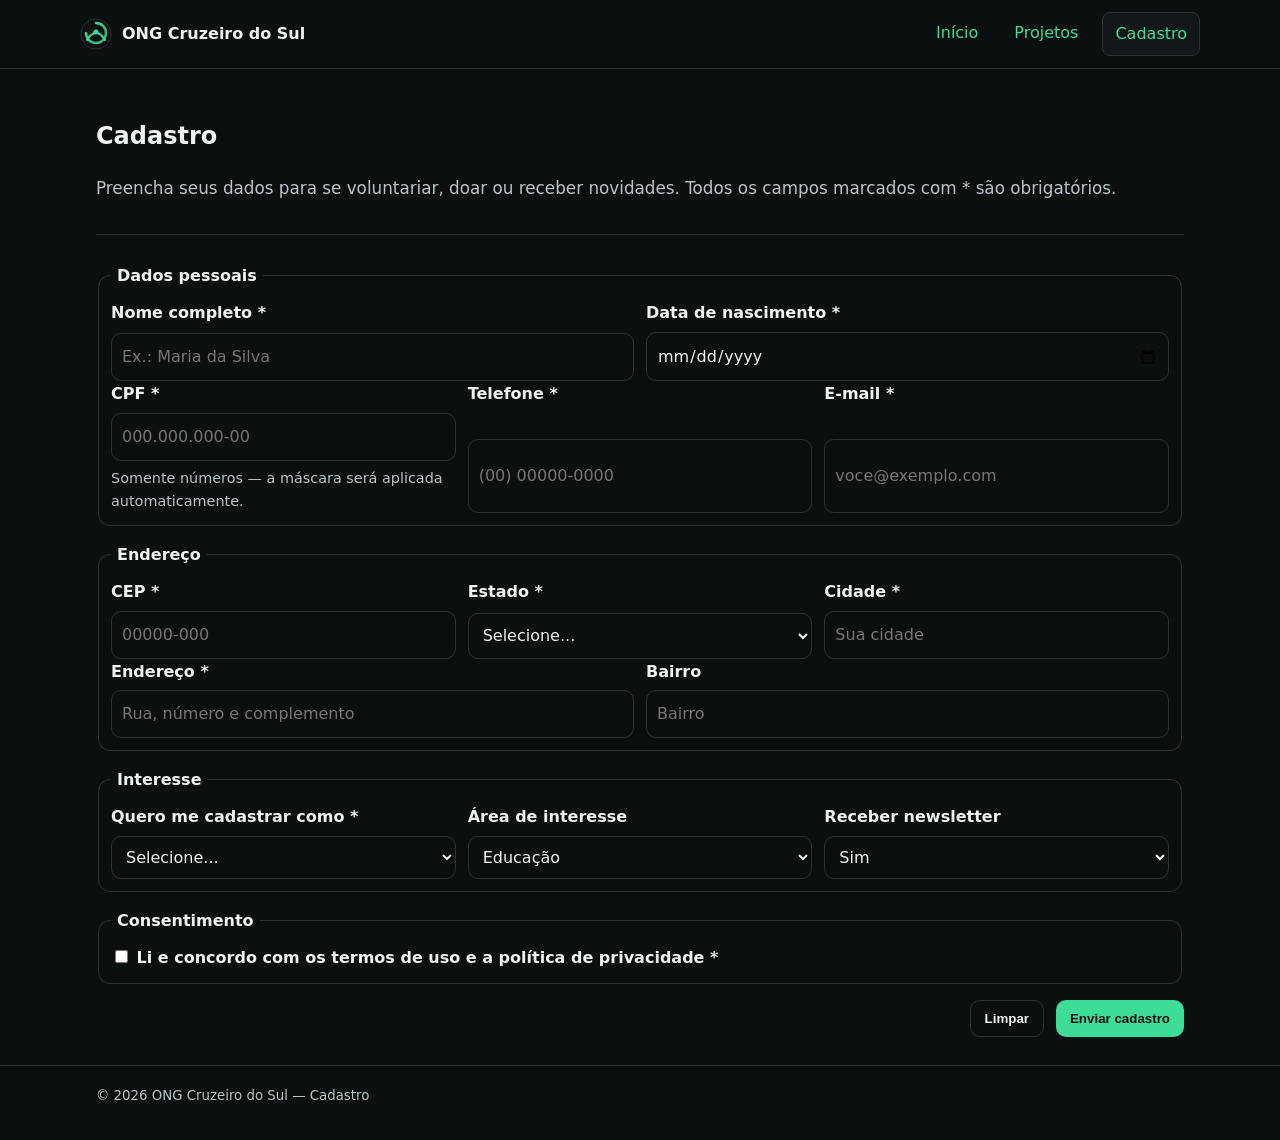
==== cadastro.html @ 3f8172d8 "atividade I estrutura da pagina da ong" ====
<!doctype html>
<html lang="pt-BR">
  <head>
    <meta charset="utf-8">
    <meta name="viewport" content="width=device-width, initial-scale=1">
    <title>Cadastro — Voluntários e Doadores | ONG Cruzeiro do Sul</title>
    <meta name="description" content="Cadastre-se como voluntário ou doador. Formulário com validação nativa e máscaras para CPF, telefone e CEP.">
    <meta property="og:title" content="Cadastro — Voluntários e Doadores | ONG Cruzeiro do Sul">
    <meta property="og:description" content="Participe do nosso impacto. Leva menos de 2 minutos.">
    <link rel="canonical" href="cadastro.html">
    <link rel="stylesheet" href="assets/css/style.css">
  </head>
  <body>
    <a class="skip-link" href="#conteudo">Pular para o conteúdo</a>
    <header>
      <div class="container nav" role="navigation" aria-label="Principal">
        <a class="brand" href="index.html">
          <img src="assets/images/logo.svg" width="32" height="32" alt="Logo da ONG">
          <span>ONG Cruzeiro do Sul</span>
        </a>
        <nav class="menu" aria-label="Navegação">
          <a href="index.html">Início</a>
          <a href="projetos.html">Projetos</a>
          <a href="cadastro.html" aria-current="page">Cadastro</a>
        </nav>
      </div>
    </header>

    <main id="conteudo" class="container" tabindex="-1">
      <section aria-labelledby="titulo">
        <h1 id="titulo">Cadastro</h1>
        <p class="lead">Preencha seus dados para se voluntariar, doar ou receber novidades. Todos os campos marcados com * são obrigatórios.</p>
      </section>

      <section aria-labelledby="formulario">
        <h2 id="formulario" class="sr-only">Formulário</h2>
        <form action="#" method="post" novalidate="false">
          <fieldset>
            <legend>Dados pessoais</legend>
            <div class="row cols-2">
              <div class="field">
                <label for="nome">Nome completo *</label>
                <input id="nome" name="nome" type="text" required autocomplete="name" placeholder="Ex.: Maria da Silva" minlength="3" />
              </div>
              <div class="field">
                <label for="nascimento">Data de nascimento *</label>
                <input id="nascimento" name="nascimento" type="date" required autocomplete="bday" />
              </div>
            </div>

            <div class="row cols-3">
              <div class="field">
                <label for="cpf">CPF *</label>
                <input id="cpf" name="cpf" type="text" inputmode="numeric" required placeholder="000.000.000-00"
                  pattern="^\d{3}\.\d{3}\.\d{3}-\d{2}$" title="Formato: 000.000.000-00" maxlength="14" />
                <small class="hint">Somente números — a máscara será aplicada automaticamente.</small>
              </div>
              <div class="field">
                <label for="telefone">Telefone *</label>
                <input id="telefone" name="telefone" type="tel" inputmode="tel" required placeholder="(00) 00000-0000"
                  pattern="^\(\d{2}\)\s?\d{4,5}-\d{4}$" title="Formato: (00) 00000-0000" maxlength="15" />
              </div>
              <div class="field">
                <label for="email">E-mail *</label>
                <input id="email" name="email" type="email" required autocomplete="email" placeholder="voce@exemplo.com" />
              </div>
            </div>
          </fieldset>

          <fieldset>
            <legend>Endereço</legend>
            <div class="row cols-3">
              <div class="field">
                <label for="cep">CEP *</label>
                <input id="cep" name="cep" type="text" inputmode="numeric" required placeholder="00000-000"
                  pattern="^\d{5}-\d{3}$" title="Formato: 00000-000" maxlength="9" autocomplete="postal-code" />
              </div>
              <div class="field">
                <label for="estado">Estado *</label>
                <select id="estado" name="estado" required autocomplete="address-level1">
                  <option value="" disabled selected>Selecione...</option>
                  <option>AC</option><option>AL</option><option>AP</option><option>AM</option><option>BA</option>
                  <option>CE</option><option>DF</option><option>ES</option><option>GO</option><option>MA</option>
                  <option>MT</option><option>MS</option><option>MG</option><option>PA</option><option>PB</option>
                  <option>PR</option><option>PE</option><option>PI</option><option>RJ</option><option>RN</option>
                  <option>RS</option><option>RO</option><option>RR</option><option>SC</option><option>SP</option>
                  <option>SE</option><option>TO</option>
                </select>
              </div>
              <div class="field">
                <label for="cidade">Cidade *</label>
                <input id="cidade" name="cidade" type="text" required autocomplete="address-level2" placeholder="Sua cidade" />
              </div>
            </div>

            <div class="row cols-2">
              <div class="field">
                <label for="endereco">Endereço *</label>
                <input id="endereco" name="endereco" type="text" required autocomplete="address-line1" placeholder="Rua, número e complemento" />
              </div>
              <div class="field">
                <label for="bairro">Bairro</label>
                <input id="bairro" name="bairro" type="text" autocomplete="address-line2" placeholder="Bairro" />
              </div>
            </div>
          </fieldset>

          <fieldset>
            <legend>Interesse</legend>
            <div class="row cols-3">
              <div class="field">
                <label for="papel">Quero me cadastrar como *</label>
                <select id="papel" name="papel" required>
                  <option value="" disabled selected>Selecione...</option>
                  <option value="voluntario">Voluntário</option>
                  <option value="doador">Doador</option>
                  <option value="ambos">Ambos</option>
                </select>
              </div>
              <div class="field">
                <label for="area">Área de interesse</label>
                <select id="area" name="area">
                  <option value="educacao">Educação</option>
                  <option value="saude">Saúde</option>
                  <option value="inovacao">Inovação</option>
                  <option value="comunicacao">Comunicação</option>
                </select>
              </div>
              <div class="field">
                <label for="newsletter">Receber newsletter</label>
                <select id="newsletter" name="newsletter">
                  <option value="sim">Sim</option>
                  <option value="nao">Não</option>
                </select>
              </div>
            </div>
          </fieldset>

          <fieldset>
            <legend>Consentimento</legend>
            <div class="field">
              <label>
                <input type="checkbox" name="termos" required /> Li e concordo com os termos de uso e a política de privacidade *
              </label>
            </div>
          </fieldset>

          <div class="actions">
            <button class="btn secondary" type="reset">Limpar</button>
            <button class="btn" type="submit">Enviar cadastro</button>
          </div>
        </form>
      </section>
    </main>

    <footer>
      <div class="container">
        <small>© <span id="ano"></span> ONG Cruzeiro do Sul — Cadastro</small>
      </div>
    </footer>

    <script src="assets/js/main.js" defer></script>
    <script>document.getElementById('ano').textContent = new Date().getFullYear();</script>
  </body>
  </html>
---- assets/css/style.css ----
/* Variáveis e reset acessível */
:root {
  --color-bg: #0b0f10;
  --color-surface: #12181a;
  --color-primary: #3ddc97;
  --color-primary-contrast: #0b0f10;
  --color-text: #eef2f3;
  --color-text-muted: #b7c3c7;
  --color-border: #2a3439;
  --focus-ring: 2px solid #3ddc97;
  --max-w: 1120px;
}

* { box-sizing: border-box; }
html { scroll-behavior: smooth; }
body {
  margin: 0;
  font-family: system-ui, -apple-system, Segoe UI, Roboto, Ubuntu, Cantarell, "Helvetica Neue", Arial, "Noto Sans", "Apple Color Emoji", "Segoe UI Emoji";
  background: var(--color-bg);
  color: var(--color-text);
  line-height: 1.6;
}

img, svg { max-width: 100%; height: auto; }
a { color: var(--color-primary); text-decoration: none; }
a:hover { text-decoration: underline; }

/* Acessibilidade: foco visível */
:focus { outline: none; }
:focus-visible { outline: var(--focus-ring); outline-offset: 2px; }

/* Layout base */
.container { max-width: var(--max-w); margin: 0 auto; padding: 0 16px; }
.sr-only { position: absolute; width: 1px; height: 1px; padding: 0; margin: -1px; overflow: hidden; clip: rect(0,0,0,0); white-space: nowrap; border: 0; }
.skip-link { position: absolute; left: -9999px; top: 0; background: var(--color-primary); color: var(--color-primary-contrast); padding: 8px 12px; border-radius: 6px; }
.skip-link:focus { left: 16px; z-index: 1000; }

/* Cabeçalho e navegação */
header {
  position: sticky; top: 0; z-index: 10;
  background: rgba(11,15,16,0.8); backdrop-filter: blur(6px);
  border-bottom: 1px solid var(--color-border);
}
.nav { display: flex; align-items: center; justify-content: space-between; gap: 16px; padding: 12px 0; }
.brand { display: flex; align-items: center; gap: 10px; color: var(--color-text); font-weight: 700; }
.brand svg { width: 32px; height: 32px; }
.menu { display: flex; gap: 12px; }
.menu a { padding: 8px 12px; border-radius: 8px; }
.menu a[aria-current="page"] { background: var(--color-surface); border: 1px solid var(--color-border); }

/* Hero */
.hero { background: radial-gradient(1200px 500px at 20% -10%, rgba(61,220,151,0.18), transparent),
                   radial-gradient(1000px 400px at 80% -20%, rgba(61,220,151,0.12), transparent); }
.hero-inner { display: grid; grid-template-columns: 1fr; gap: 24px; padding: 32px 0 24px; align-items: center; }
.hero h1 { font-size: clamp(1.8rem, 3vw, 2.4rem); line-height: 1.2; margin: 0; }
.lead { color: var(--color-text-muted); font-size: 1.05rem; }
.cta { display: inline-flex; gap: 10px; margin-top: 12px; }
.btn { display: inline-block; background: var(--color-primary); color: var(--color-primary-contrast); padding: 10px 14px; border-radius: 10px; font-weight: 700; border: 0; }
.btn.secondary { background: transparent; color: var(--color-text); border: 1px solid var(--color-border); }

/* Seções genéricas */
section { padding: 28px 0; border-top: 1px solid var(--color-border); }
section:first-of-type { border-top: 0; }
section h2 { font-size: 1.4rem; margin: 0 0 8px; }
section p { margin: 0.25rem 0; }

/* Cards de projetos */
.grid { display: grid; gap: 16px; grid-template-columns: repeat(1, 1fr); }
.card { background: var(--color-surface); border: 1px solid var(--color-border); border-radius: 12px; overflow: hidden; display: flex; flex-direction: column; }
.card-body { padding: 14px; display: grid; gap: 8px; }
.badge { display: inline-block; background: rgba(61,220,151,0.15); color: var(--color-primary); padding: 2px 8px; border-radius: 999px; font-size: 0.85rem; }

/* Formulário */
form { display: grid; gap: 16px; }
fieldset { border: 1px solid var(--color-border); border-radius: 12px; padding: 12px; }
legend { padding: 0 6px; font-weight: 700; }
.field { display: grid; gap: 6px; }
.row { display: grid; gap: 12px; grid-template-columns: 1fr; }
label { color: var(--color-text); font-weight: 600; }
input, select, textarea { background: var(--color-bg); color: var(--color-text); border: 1px solid var(--color-border); border-radius: 10px; padding: 10px; font: inherit; }
input:focus, select:focus, textarea:focus { border-color: var(--color-primary); box-shadow: 0 0 0 3px rgba(61,220,151,0.15); }
.hint { color: var(--color-text-muted); font-size: 0.9rem; }
.actions { display: flex; gap: 12px; justify-content: flex-end; }

/* Rodapé */
footer { border-top: 1px solid var(--color-border); padding: 16px 0 32px; color: var(--color-text-muted); }

/* Responsividade */
@media (min-width: 720px) {
  .hero-inner { grid-template-columns: 1.1fr 0.9fr; }
  .grid { grid-template-columns: repeat(2, 1fr); }
  .row.cols-2 { grid-template-columns: repeat(2, 1fr); }
  .row.cols-3 { grid-template-columns: repeat(3, 1fr); }
}

@media (min-width: 1024px) {
  .grid { grid-template-columns: repeat(3, 1fr); }
}

/* Preferências do usuário */
@media (prefers-reduced-motion: reduce) {
  html { scroll-behavior: auto; }
}
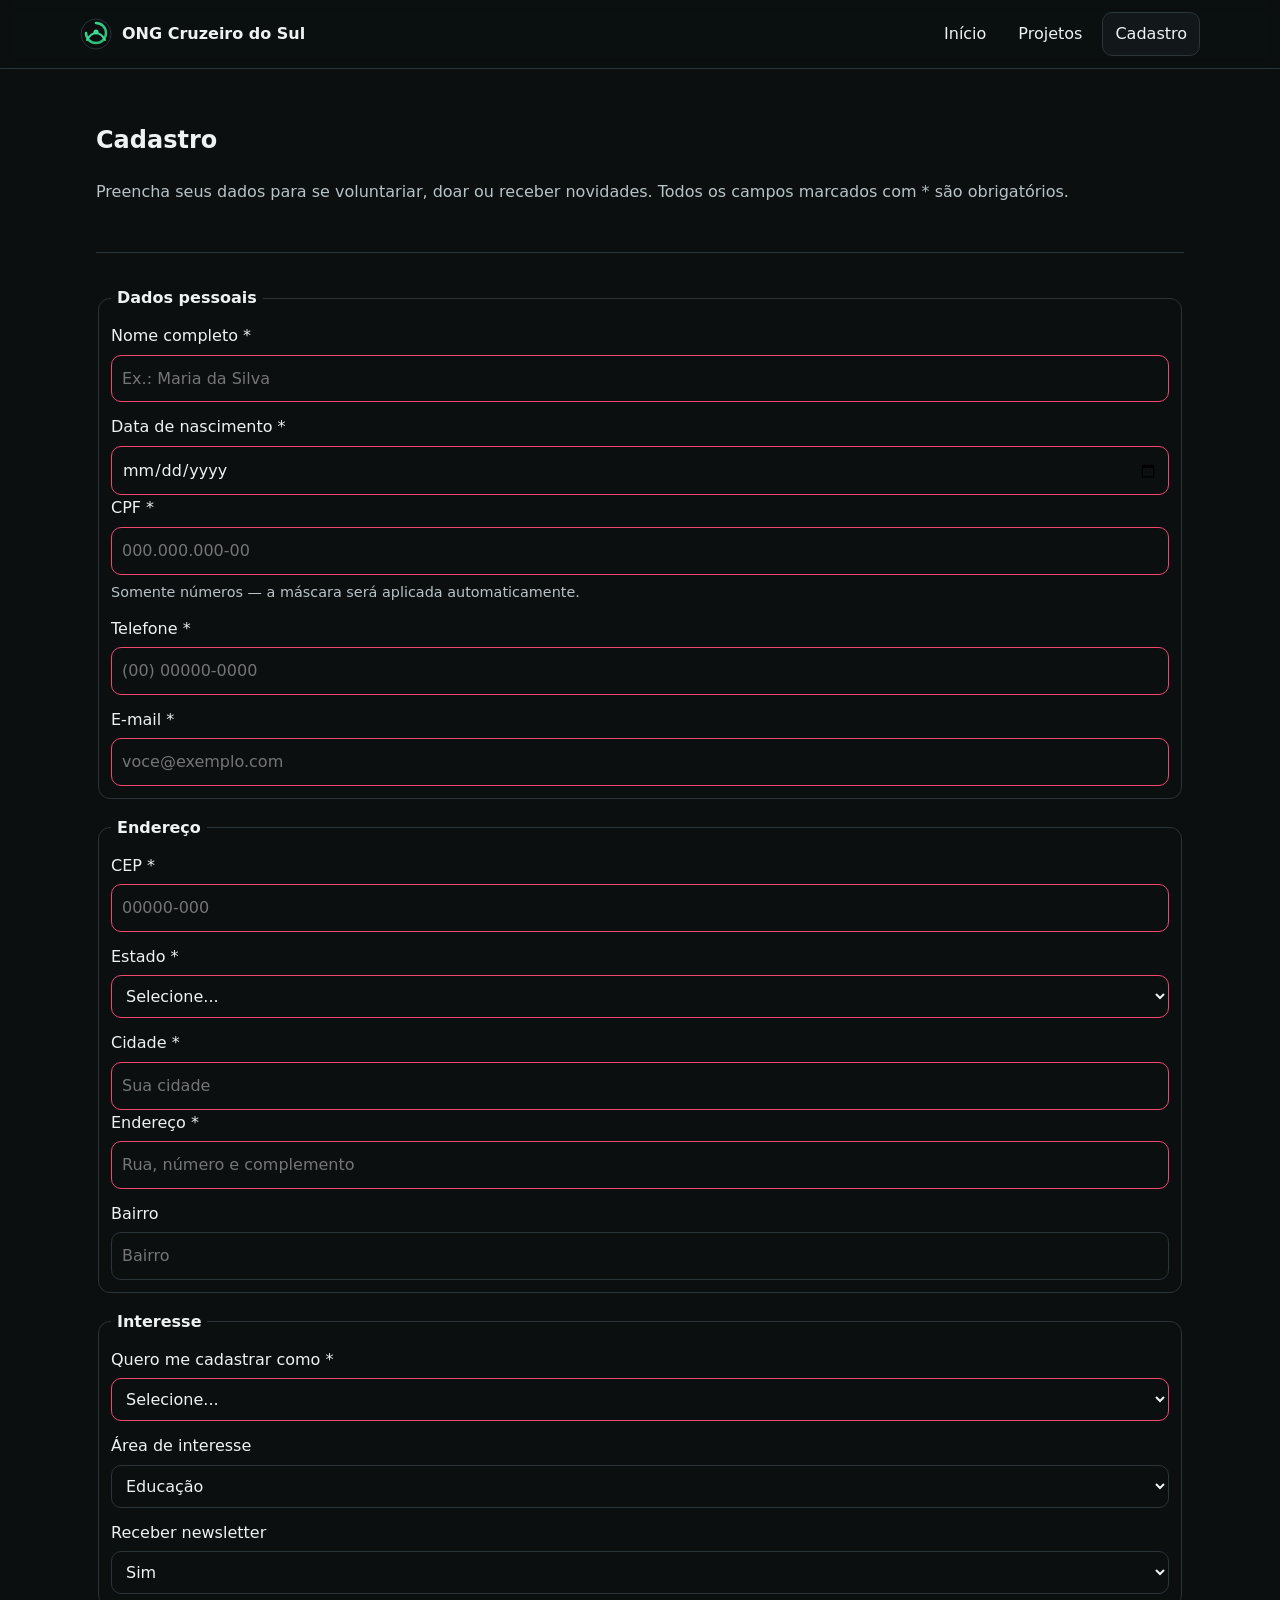
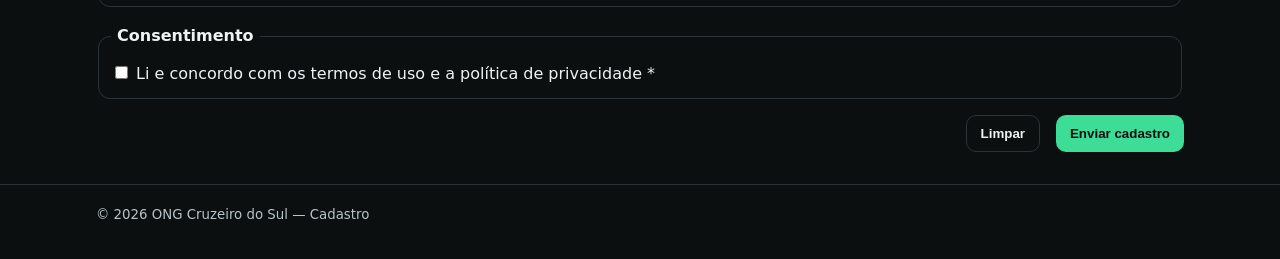
==== commit fa9ee3d4: "Implementa menu responsivo com botão hamburger e submenu para projetos; adiciona seção de feedback e" ====
--- a/cadastro.html
+++ b/cadastro.html
@@ -18,11 +18,24 @@
           <img src="assets/images/logo.svg" width="32" height="32" alt="Logo da ONG">
           <span>ONG Cruzeiro do Sul</span>
         </a>
+        <button class="hamburger" aria-controls="menu-mobile" aria-expanded="false" aria-label="Abrir menu">☰ Menu</button>
         <nav class="menu" aria-label="Navegação">
           <a href="index.html">Início</a>
-          <a href="projetos.html">Projetos</a>
+          <div class="menu-item">
+            <a href="projetos.html" aria-haspopup="true" aria-expanded="false">Projetos</a>
+            <div class="submenu" role="menu" aria-label="Submenu Projetos">
+              <a href="projetos.html#lista-projetos" role="menuitem">Destaques</a>
+              <a href="#" role="menuitem">Doações</a>
+              <a href="#" role="menuitem">Voluntariado</a>
+            </div>
+          </div>
           <a href="cadastro.html" aria-current="page">Cadastro</a>
         </nav>
+      </div>
+      <div id="menu-mobile" class="container mobile-menu" hidden>
+        <a href="index.html">Início</a>
+        <a href="projetos.html">Projetos</a>
+        <a href="cadastro.html" aria-current="page">Cadastro</a>
       </div>
     </header>
 
--- a/assets/css/style.css
+++ b/assets/css/style.css
@@ -1,16 +1,10 @@
-/* Variáveis e reset acessível */
-:root {
-  --color-bg: #0b0f10;
-  --color-surface: #12181a;
-  --color-primary: #3ddc97;
-  --color-primary-contrast: #0b0f10;
-  --color-text: #eef2f3;
-  --color-text-muted: #b7c3c7;
-  --color-border: #2a3439;
-  --focus-ring: 2px solid #3ddc97;
-  --max-w: 1120px;
-}
+/* Entrada única que consolida os módulos CSS do design system */
+@import url("./tokens.css");
+@import url("./utilities.css");
+@import url("./layout.css");
+@import url("./components.css");
 
+/* Reset mínimo e base */
 * { box-sizing: border-box; }
 html { scroll-behavior: smooth; }
 body {
@@ -20,86 +14,6 @@
   color: var(--color-text);
   line-height: 1.6;
 }
-
 img, svg { max-width: 100%; height: auto; }
 a { color: var(--color-primary); text-decoration: none; }
 a:hover { text-decoration: underline; }
-
-/* Acessibilidade: foco visível */
-:focus { outline: none; }
-:focus-visible { outline: var(--focus-ring); outline-offset: 2px; }
-
-/* Layout base */
-.container { max-width: var(--max-w); margin: 0 auto; padding: 0 16px; }
-.sr-only { position: absolute; width: 1px; height: 1px; padding: 0; margin: -1px; overflow: hidden; clip: rect(0,0,0,0); white-space: nowrap; border: 0; }
-.skip-link { position: absolute; left: -9999px; top: 0; background: var(--color-primary); color: var(--color-primary-contrast); padding: 8px 12px; border-radius: 6px; }
-.skip-link:focus { left: 16px; z-index: 1000; }
-
-/* Cabeçalho e navegação */
-header {
-  position: sticky; top: 0; z-index: 10;
-  background: rgba(11,15,16,0.8); backdrop-filter: blur(6px);
-  border-bottom: 1px solid var(--color-border);
-}
-.nav { display: flex; align-items: center; justify-content: space-between; gap: 16px; padding: 12px 0; }
-.brand { display: flex; align-items: center; gap: 10px; color: var(--color-text); font-weight: 700; }
-.brand svg { width: 32px; height: 32px; }
-.menu { display: flex; gap: 12px; }
-.menu a { padding: 8px 12px; border-radius: 8px; }
-.menu a[aria-current="page"] { background: var(--color-surface); border: 1px solid var(--color-border); }
-
-/* Hero */
-.hero { background: radial-gradient(1200px 500px at 20% -10%, rgba(61,220,151,0.18), transparent),
-                   radial-gradient(1000px 400px at 80% -20%, rgba(61,220,151,0.12), transparent); }
-.hero-inner { display: grid; grid-template-columns: 1fr; gap: 24px; padding: 32px 0 24px; align-items: center; }
-.hero h1 { font-size: clamp(1.8rem, 3vw, 2.4rem); line-height: 1.2; margin: 0; }
-.lead { color: var(--color-text-muted); font-size: 1.05rem; }
-.cta { display: inline-flex; gap: 10px; margin-top: 12px; }
-.btn { display: inline-block; background: var(--color-primary); color: var(--color-primary-contrast); padding: 10px 14px; border-radius: 10px; font-weight: 700; border: 0; }
-.btn.secondary { background: transparent; color: var(--color-text); border: 1px solid var(--color-border); }
-
-/* Seções genéricas */
-section { padding: 28px 0; border-top: 1px solid var(--color-border); }
-section:first-of-type { border-top: 0; }
-section h2 { font-size: 1.4rem; margin: 0 0 8px; }
-section p { margin: 0.25rem 0; }
-
-/* Cards de projetos */
-.grid { display: grid; gap: 16px; grid-template-columns: repeat(1, 1fr); }
-.card { background: var(--color-surface); border: 1px solid var(--color-border); border-radius: 12px; overflow: hidden; display: flex; flex-direction: column; }
-.card-body { padding: 14px; display: grid; gap: 8px; }
-.badge { display: inline-block; background: rgba(61,220,151,0.15); color: var(--color-primary); padding: 2px 8px; border-radius: 999px; font-size: 0.85rem; }
-
-/* Formulário */
-form { display: grid; gap: 16px; }
-fieldset { border: 1px solid var(--color-border); border-radius: 12px; padding: 12px; }
-legend { padding: 0 6px; font-weight: 700; }
-.field { display: grid; gap: 6px; }
-.row { display: grid; gap: 12px; grid-template-columns: 1fr; }
-label { color: var(--color-text); font-weight: 600; }
-input, select, textarea { background: var(--color-bg); color: var(--color-text); border: 1px solid var(--color-border); border-radius: 10px; padding: 10px; font: inherit; }
-input:focus, select:focus, textarea:focus { border-color: var(--color-primary); box-shadow: 0 0 0 3px rgba(61,220,151,0.15); }
-.hint { color: var(--color-text-muted); font-size: 0.9rem; }
-.actions { display: flex; gap: 12px; justify-content: flex-end; }
-
-/* Rodapé */
-footer { border-top: 1px solid var(--color-border); padding: 16px 0 32px; color: var(--color-text-muted); }
-
-/* Responsividade */
-@media (min-width: 720px) {
-  .hero-inner { grid-template-columns: 1.1fr 0.9fr; }
-  .grid { grid-template-columns: repeat(2, 1fr); }
-  .row.cols-2 { grid-template-columns: repeat(2, 1fr); }
-  .row.cols-3 { grid-template-columns: repeat(3, 1fr); }
-}
-
-@media (min-width: 1024px) {
-  .grid { grid-template-columns: repeat(3, 1fr); }
-}
-
-/* Preferências do usuário */
-@media (prefers-reduced-motion: reduce) {
-  html { scroll-behavior: auto; }
-}
-
-
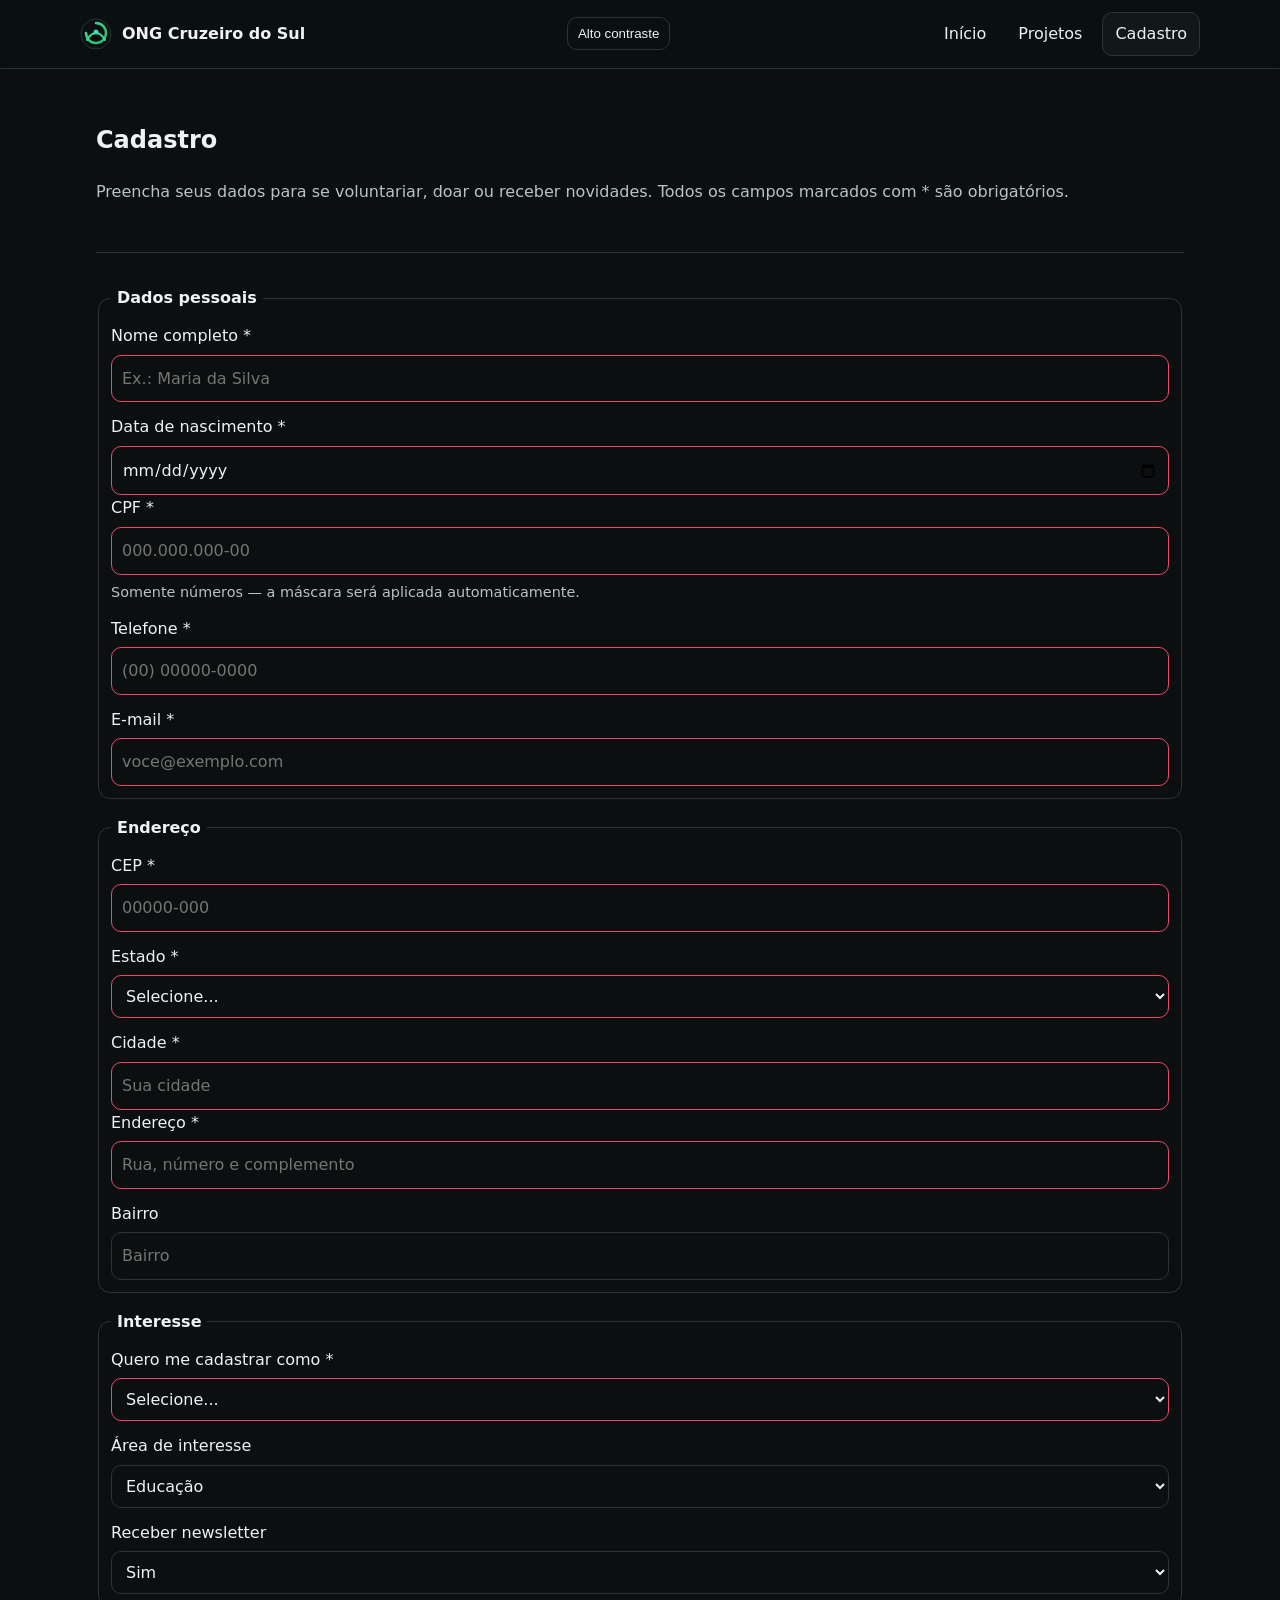
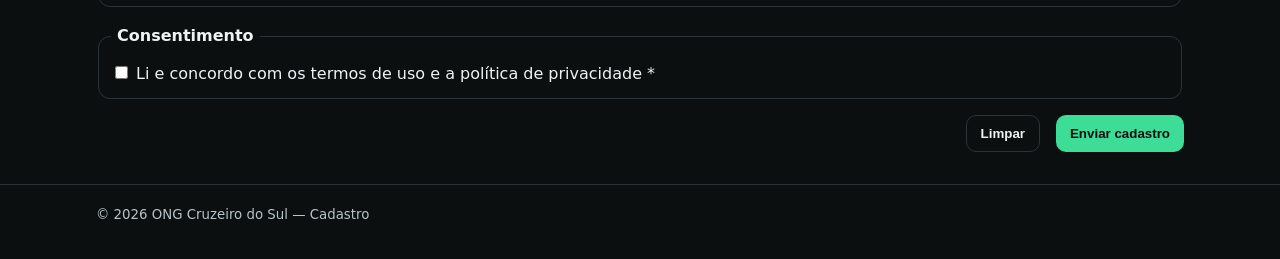
==== commit b1170e90: "Adiciona botão de alto contraste no cabeçalho para melhorar a acessibilidade; implementa funcionalid" ====
--- a/cadastro.html
+++ b/cadastro.html
@@ -19,6 +19,7 @@
           <span>ONG Cruzeiro do Sul</span>
         </a>
         <button class="hamburger" aria-controls="menu-mobile" aria-expanded="false" aria-label="Abrir menu">☰ Menu</button>
+        <button class="contrast-toggle" type="button" aria-pressed="false" aria-label="Ativar alto contraste">Alto contraste</button>
         <nav class="menu" aria-label="Navegação">
           <a href="index.html">Início</a>
           <div class="menu-item">
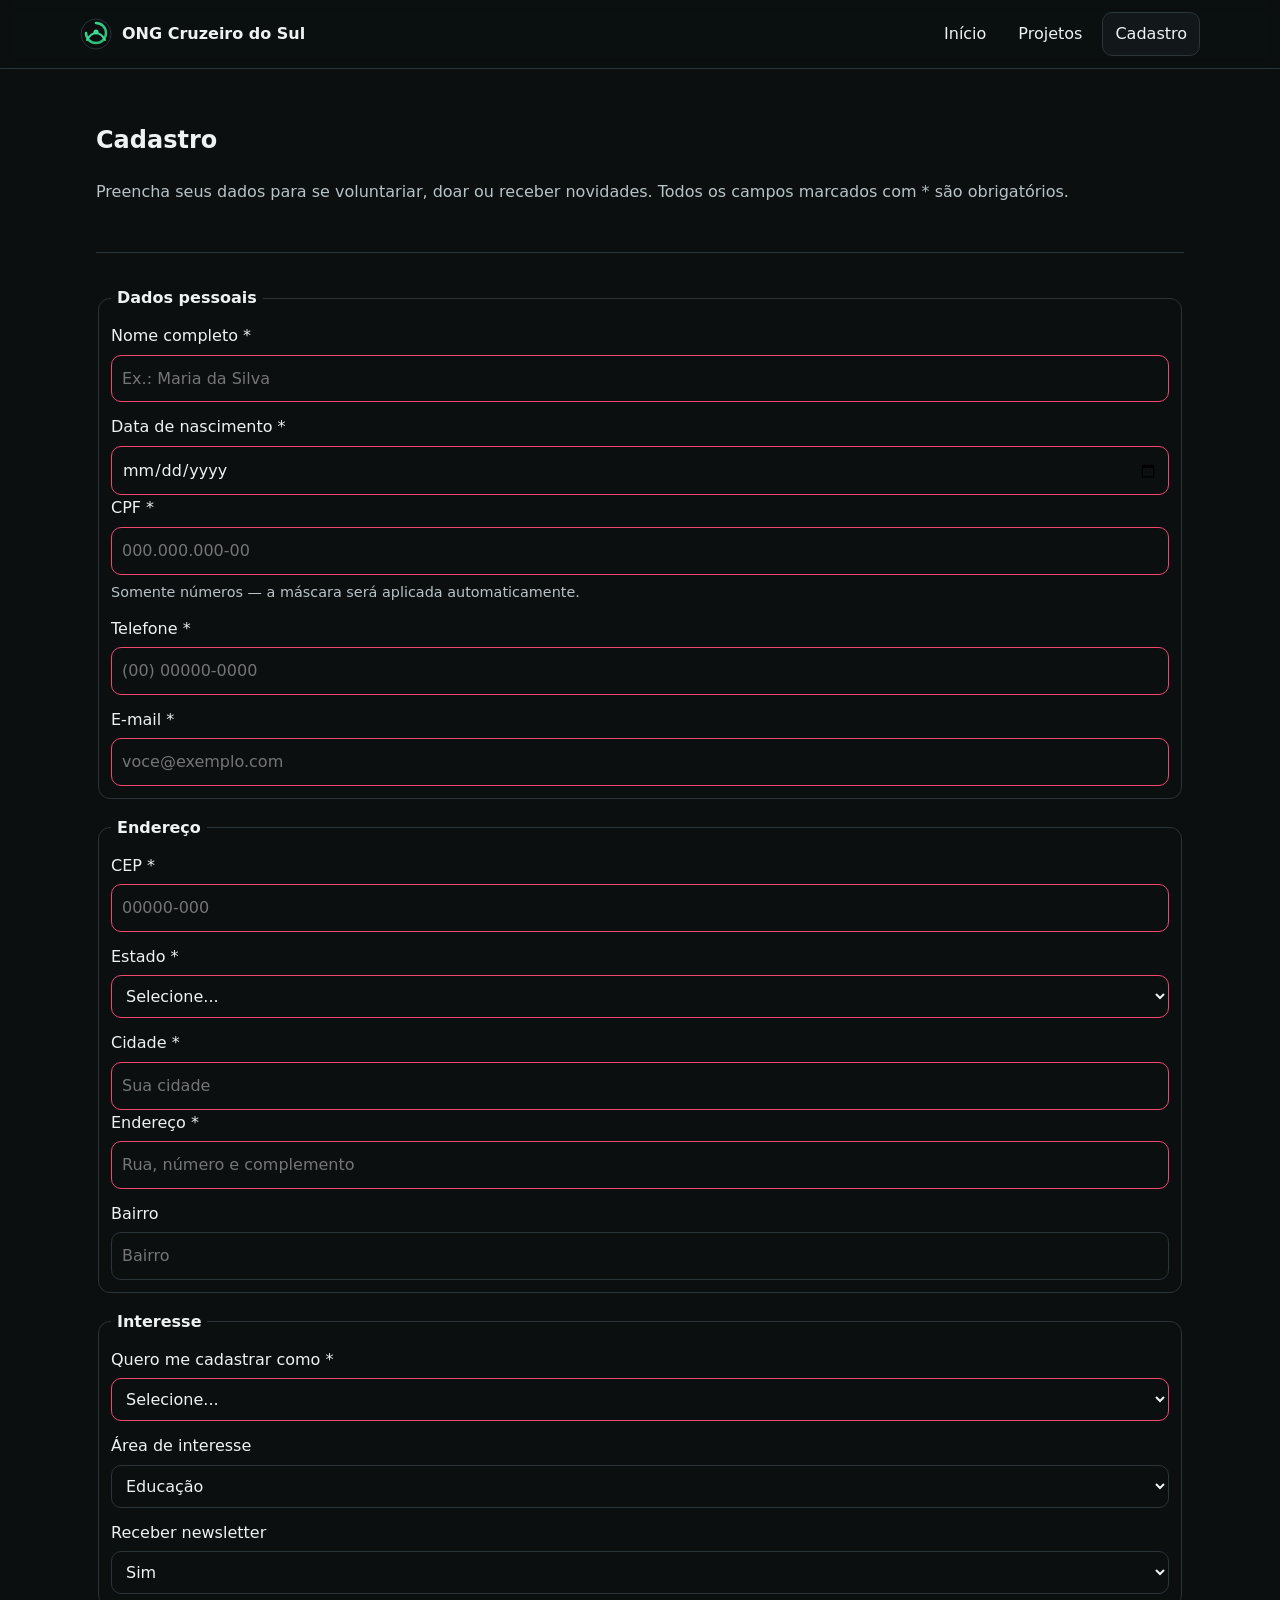
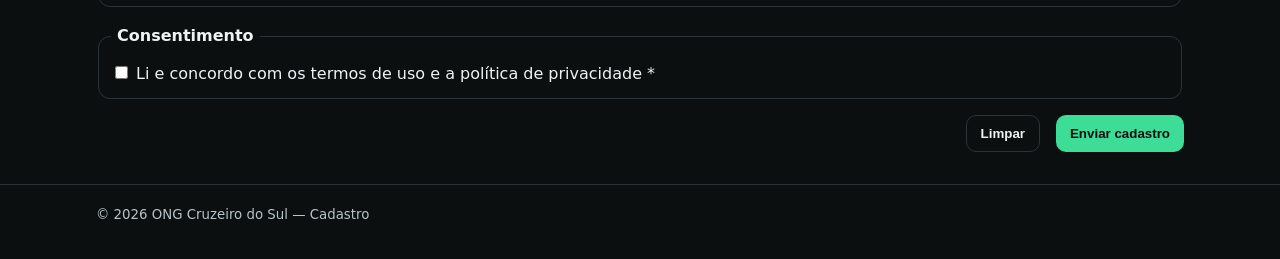
==== commit d82ff3b5: "Merge pull request #1 from RoberthBSantos/experiencia-pratica-2 merge Experiencia pratica 2" ====
--- a/cadastro.html
+++ b/cadastro.html
@@ -19,7 +19,6 @@
           <span>ONG Cruzeiro do Sul</span>
         </a>
         <button class="hamburger" aria-controls="menu-mobile" aria-expanded="false" aria-label="Abrir menu">☰ Menu</button>
-        <button class="contrast-toggle" type="button" aria-pressed="false" aria-label="Ativar alto contraste">Alto contraste</button>
         <nav class="menu" aria-label="Navegação">
           <a href="index.html">Início</a>
           <div class="menu-item">
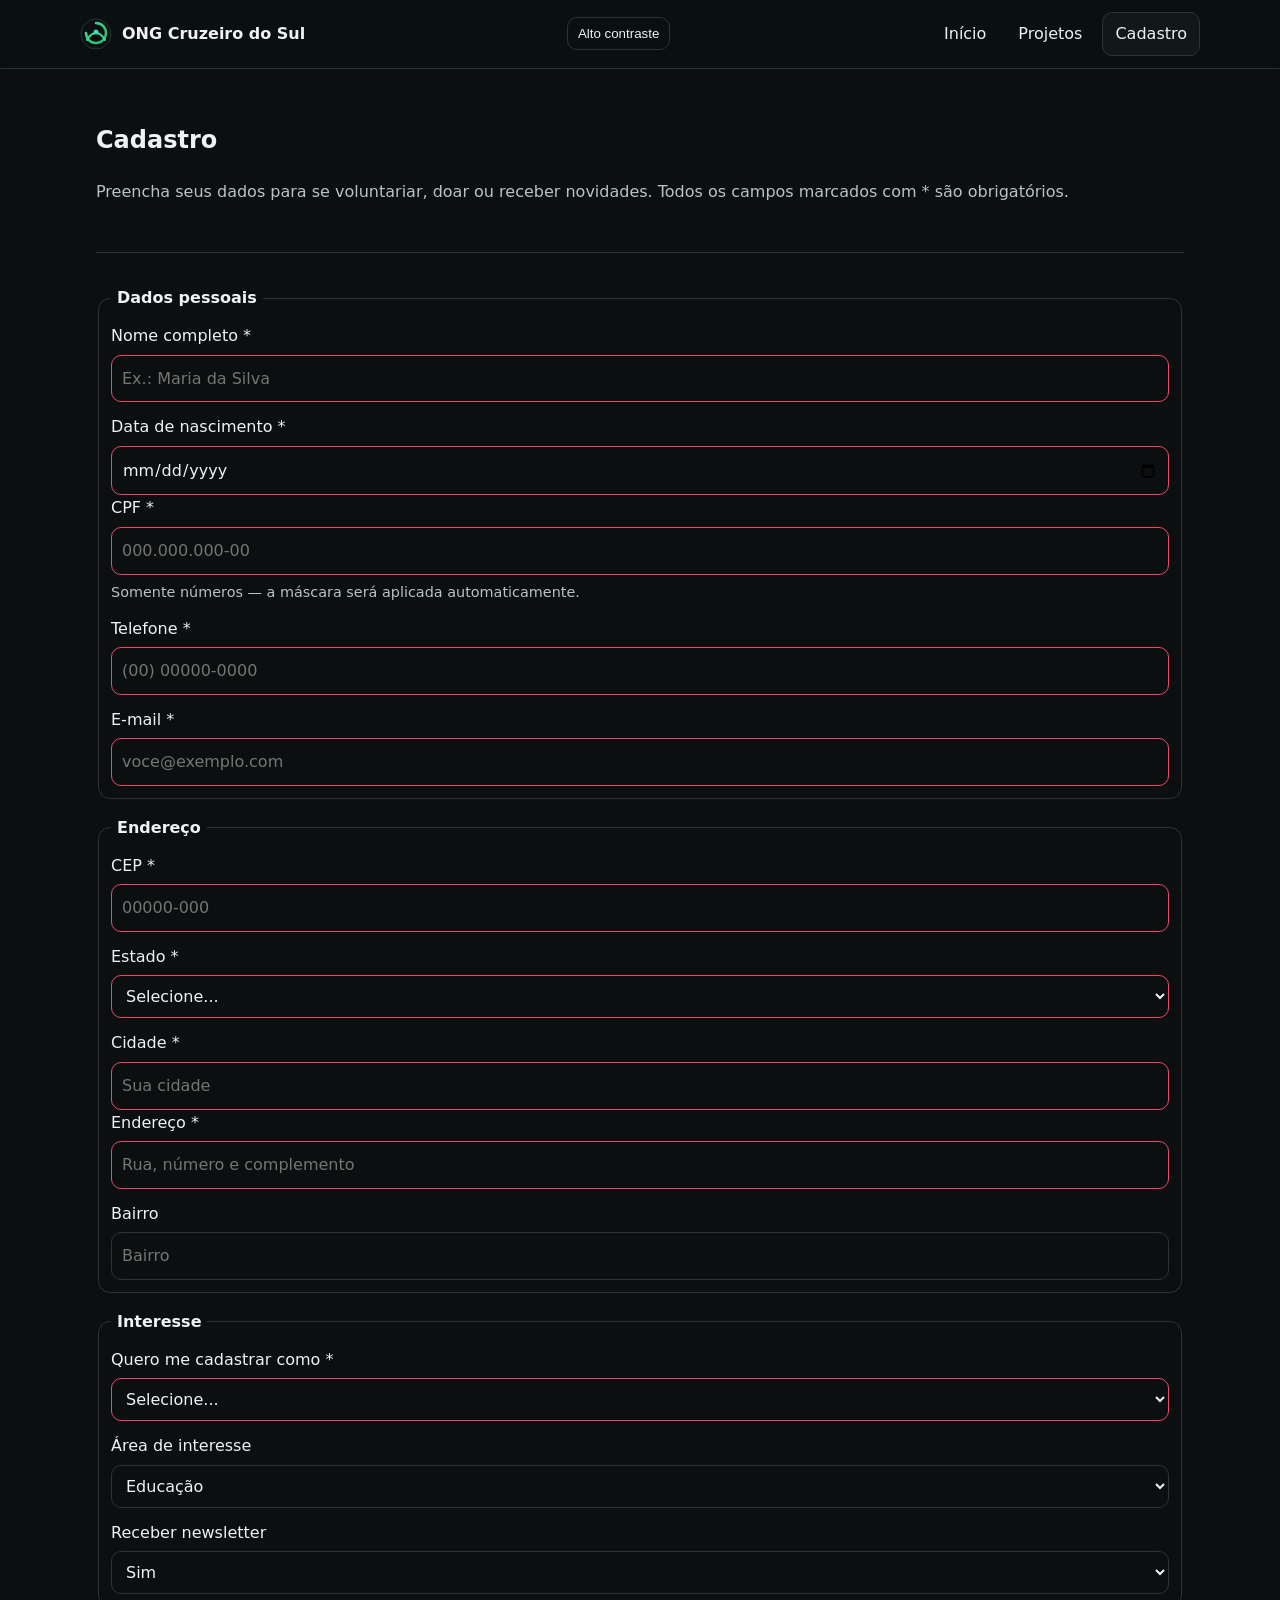
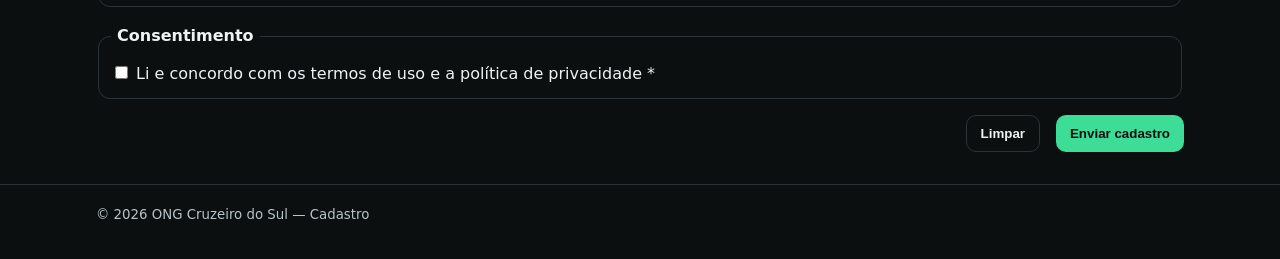
==== commit d4389573: "Merge pull request #3 from RoberthBSantos/experiencia-pratica-4 feat: Adiciona botão de alto contras" ====
--- a/cadastro.html
+++ b/cadastro.html
@@ -19,6 +19,7 @@
           <span>ONG Cruzeiro do Sul</span>
         </a>
         <button class="hamburger" aria-controls="menu-mobile" aria-expanded="false" aria-label="Abrir menu">☰ Menu</button>
+        <button class="contrast-toggle" type="button" aria-pressed="false" aria-label="Ativar alto contraste">Alto contraste</button>
         <nav class="menu" aria-label="Navegação">
           <a href="index.html">Início</a>
           <div class="menu-item">
